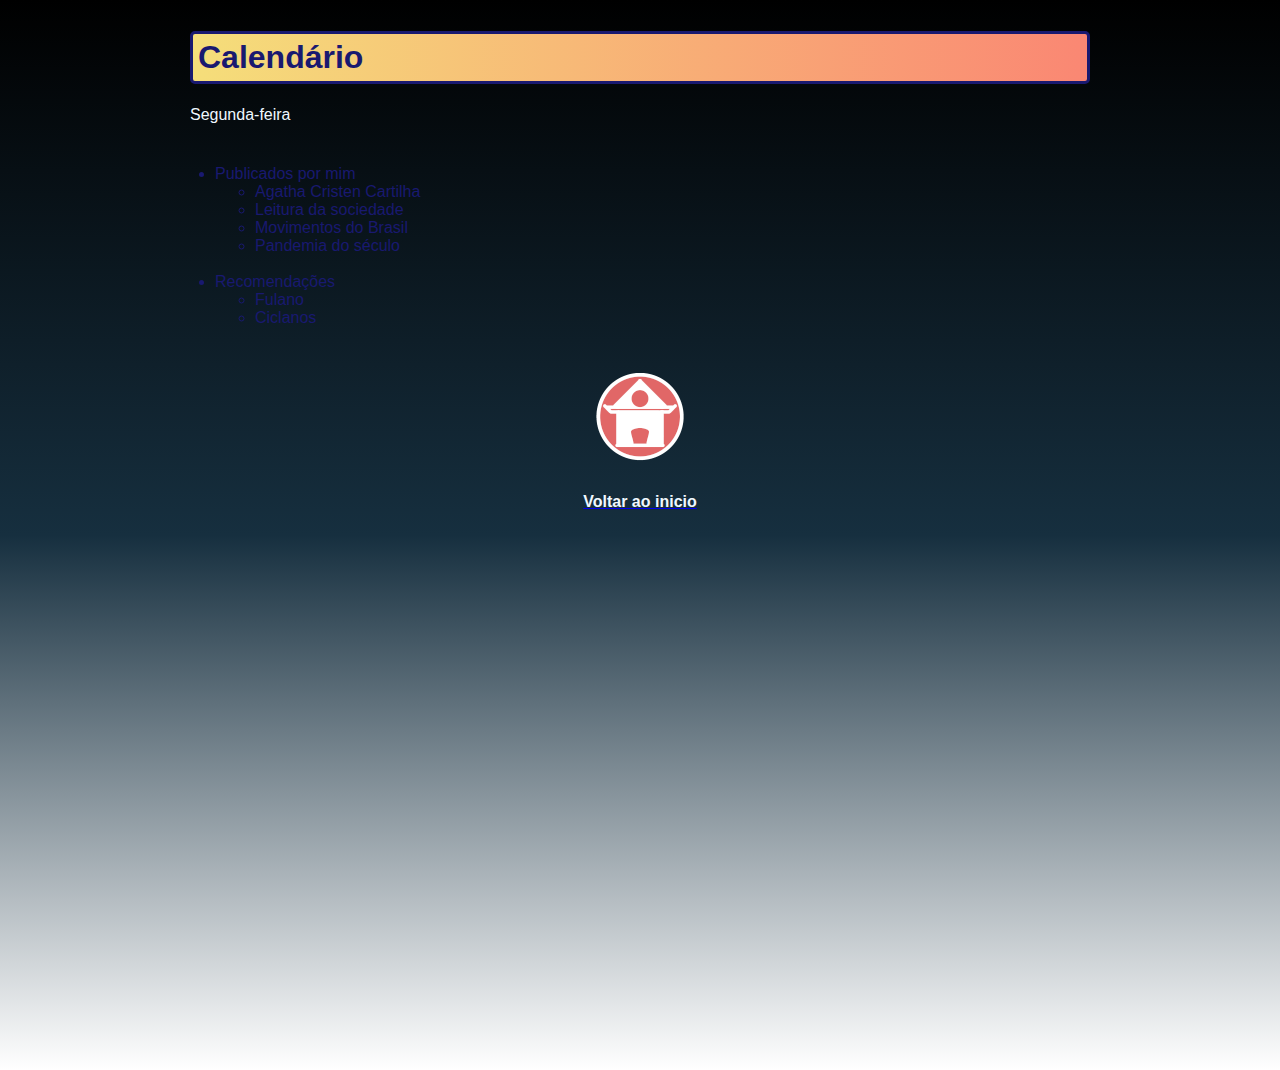
==== page04.html @ 8c2fedb0 "Calendar Up" ====
<!DOCTYPE html>
<html lang="pt-br">
<head>
    <meta charset="UTF-8">
    <meta http-equiv="X-UA-Compatible" content="IE=edge">
    <meta name="viewport" content="width=device-width, initial-scale=1.0">
    <title>Calendário</title>
    <link rel="stylesheet" href="style.css">
    <link rel="shortcut icon" href="icons-AR-blue/favicon.ico" type="image/x-icon">
</head>
<body>

    <h1>Calendário</h1>

    <div class="Calendário">
        <p>Segunda-feira</p>
        <p id="testeimg">
            <img src="images/calendario_2023.jpg">
        </p>
        
    </div>

    <ul id="listaindex" >
        <li> Publicados por mim</li>
        <ul type='circle' >
           <li>Agatha Cristen Cartilha</li>
           <li>Leitura da sociedade</li>
            <li>Movimentos do Brasil</li>
            <li>Pandemia do século</li>
        </ul>
   <br>
        <li> Recomendações</li>
        <ul type='circle' >
           <li>Fulano</li>
           <li>Ciclanos</li>
   
        </ul>
   <br>
        
        
   
   
       
       <br>
       <div id="homebutao">
       <a href="index.html">
                      
           <a href="index.html"><img src="images/homebotao.png" alt="botão inicio"></a>
       </a>
       <a href="index.html">
           <p><strong>Voltar ao inicio</strong></p>
       </a>
    </div>
    
</body>
</html>
---- style.css ----
@charset "UTF-8";

@import url('https://fonts.googleapis.com/css2?family=Dancing+Script&family=Work+Sans:ital,wght@0,200;1,600&display=swap');

@import url('https://fonts.googleapis.com/css2?family=Caveat&display=swap');

@font-face {
    font-family: 'heymag';
    src: url('fonts/HeyMagnolia.ttf')format('truetype');
    font-weight: normal;
    font-style: normal;
}


body{
    
    font-family: Arial, Helvetica, sans-serif;
    font-weight: normal;
    font-style: normal;
    background-image: linear-gradient(to bottom,#000000, #162f3f, white);
    border-radius: 10px;
    width: 900px;
    height: 1050px;
    font-size: 1em;
    padding: 10px;
    margin: auto; 
}
/*
    main{
    background-image: linear-gradient(to bottom,#20BAFF, #B6DBF2, white);
    border-radius: 10px;
    width: 900px;
    height: 1050px;
    font-family: Arial, Helvetica, sans-serif;
    padding: 10px;
    margin: auto;
    }
*/
div#divum {    
    font-style:normal;
    display: inline-block;
    text-align: left;
    font-size: 1em;
    padding: 10px;
    margin: auto;
    border-style: ridge;
    border-color: gold;    
}
div#imaga{
    padding: 10px;
    float:left;
}

div#page05img{
    text-align: center;
}


div#homebutao{
    padding: 10px;
    background-size:auto;
    color: white;
    text-align: center;
}
div#email{
    font-size: 16px;
    font: Arial;
}

/* Color Theme  Yellow, Green, Blue, Wine, Orange
.Blue-sky-background-and-white-clouds-soft-focus,-and-copy-space-1-hex { color: #F5DE7A; }
.Blue-sky-background-and-white-clouds-soft-focus,-and-copy-space-2-hex { color: #69D66B; }
.Blue-sky-background-and-white-clouds-soft-focus,-and-copy-space-3-hex { color: #50BAEB; }
.Blue-sky-background-and-white-clouds-soft-focus,-and-copy-space-4-hex { color: #8C2BD6; }
.Blue-sky-background-and-white-clouds-soft-focus,-and-copy-space-5-hex { color: #FA8773; }
*/


    #assist{
        color: #191970;
        background-color: #F5DE7A;
        border-radius: 5px;
        border-style: groove;
        border-width: 1px;
    }
#sobret{
        color: #4e4eaa;
        background-color: #F5DE7A;
        border-radius: 5px;
        border-style: groove;
        border-width: 1px;
}
/*div#sobreag{
    color:#191970;
        text-align: left;
    
    padding: 15px;       
}
*/
#sbmim{ 
        text-align: left;
        font-size: 1.5em;        
        padding: 5px;
        

        
}
p{
    color: aliceblue;
}
div > p#testeimg { /* div > p  Significa que  o p (parágrafo é filho da div.  Para indicar isso usamos o simbolo >
    ficara assim: 
    div > p  {}
    isso afeta apenas os parágrafos que estão dentro da <div>
     */
        display:none;
    }
    
div.Calendário{
    color: pink;
}

div:hover > p#testeimg{
    display: block;
    color: rgb(255, 255, 255);
    background-color: blue;
    width: 300px;
}

div:hover{
    color: tomato;
}





h1{ color:midnightblue;
    border-style: solid;
    border-radius: 5px;
    padding: 5px;
    background-image: linear-gradient(to right,#F5DE7A,#FA8773);
    font-style: normal;
}
h2{
    font-family: Arial, Helvetica, sans-serif;
    padding: 10px;
    color: rgb(105, 219, 111);
    text-align: justify;
    margin: auto;  
}
h3{
   font-family: Arial, Helvetica, sans-serif; 
   padding: 10px;
   color: midnightblue;
}

#listaindex{
    color: midnightblue;
    padding: 25px;
    text-align: left;
    font-size: 1em;
}
#servlist{
    
    margin-inline-end: 5px;
    line-height:200%;
    display:block;
    color: rgb(41, 41, 121);
    
}
#servlist:hover{
    
    margin-inline-end: 5px;
    line-height:200%;
    display:block;
       
    
}
#page02link{
    color: midnightblue
}

#page02link:hover{
font-weight: bolder;
font-size: 1.2em;
color: #cf6552;

border-radius: 5px;

}


#artgo{
    background-color: #FA8773;
    border-radius: 5px;
    border-style: solid;
    border-color: rgba(116, 35, 113, 0.473);
    border-width: 3px;
    
}



#servpcomu{
    background-color: #FA8773;
    border-radius: 5px;
    border-style: solid;
    border-color: rgba(116, 35, 113, 0.473);
    border-width: 3px;
    
}

div#titu{
    font-family: 'work sans',Arial, Helvetica, sans-serif;
    font-size: 2em;
    color: goldenrod;
    margin: auto;
    padding: 20px;
    text-align: center;
}

#destitu{
    font-family:'work sans';
    
    font-style: normal;
    font-size: 2em;
}


 /* Three image containers (use 25% for four, and 50% for two, etc) */
 .column {
    float: right;
    
    padding: 5px;
  }
  
  /* Clear floats after image containers */
  .row::after {
    content: "";
    box-sizing: border-box;
    clear: both;
    display: table;
  } 

  #ctt{
color: #FA8773;
padding: 10px;
float: right;
text-align: justify;
text-shadow: 1px 1px 0px #FA8773;
font-family: Arial, Helvetica, sans-serif;
font-size: 1.5em;
  }
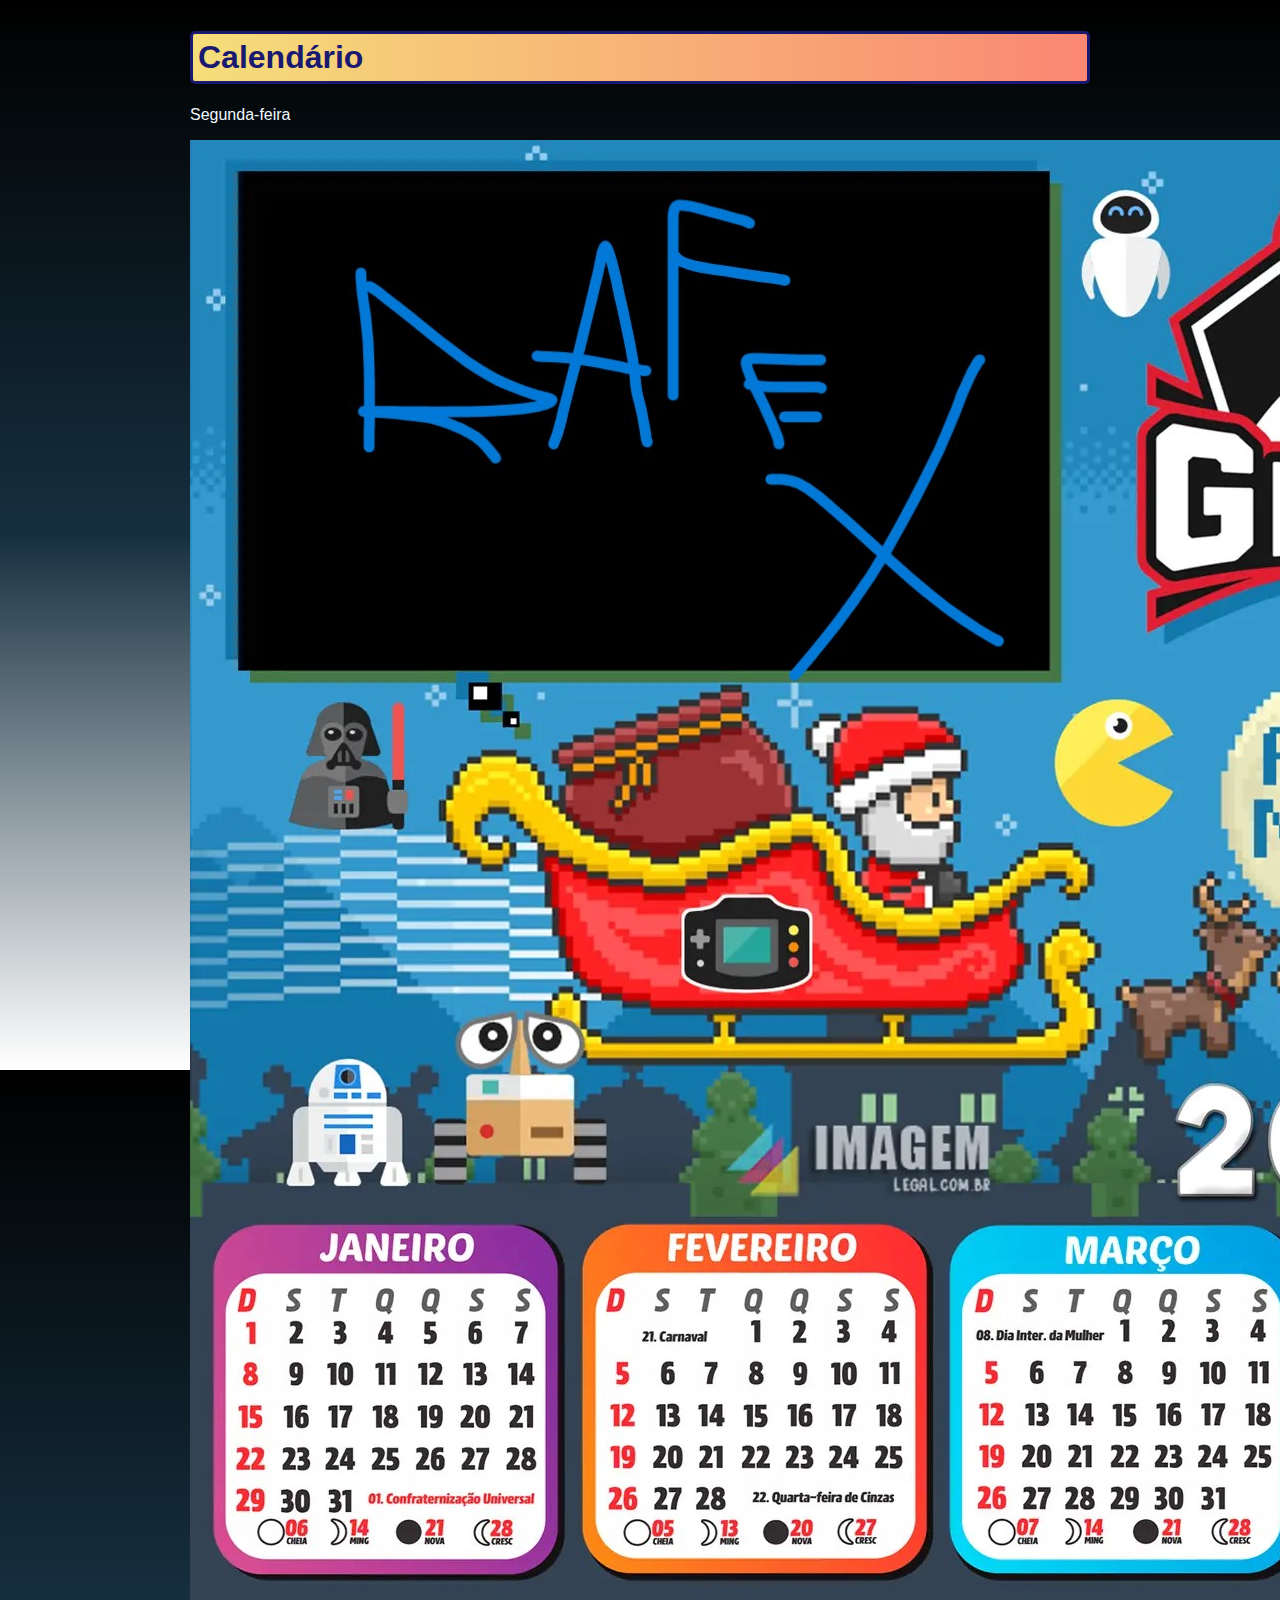
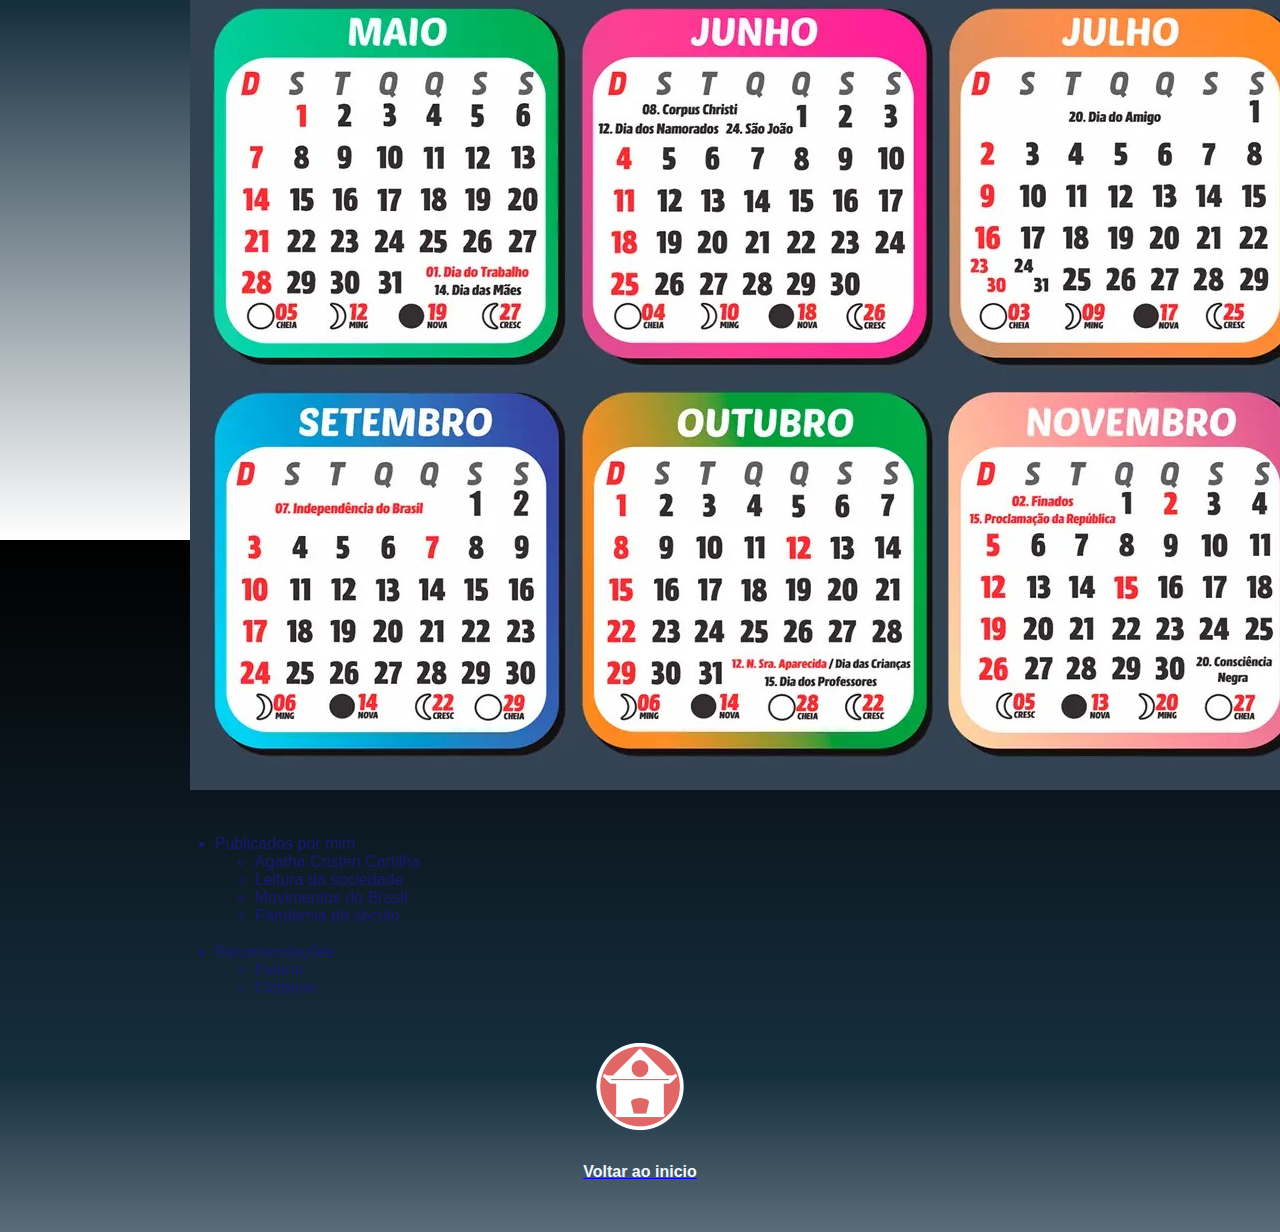
==== commit 1c83a403: "calendarimg descript" ====
--- a/page04.html
+++ b/page04.html
@@ -14,7 +14,7 @@
 
     <div class="Calendário">
         <p>Segunda-feira</p>
-        <p id="testeimg">
+        <p id="calendarimg">
             <img src="images/calendario_2023.jpg">
         </p>
         
--- a/style.css
+++ b/style.css
@@ -10,6 +10,7 @@
     font-weight: normal;
     font-style: normal;
 }
+
 
 
 body{
@@ -75,6 +76,11 @@
 .Blue-sky-background-and-white-clouds-soft-focus,-and-copy-space-5-hex { color: #FA8773; }
 */
 
+
+img#calendarimg{
+    height: 500px;
+    width: 500px;
+}
 
     #assist{
         color: #191970;
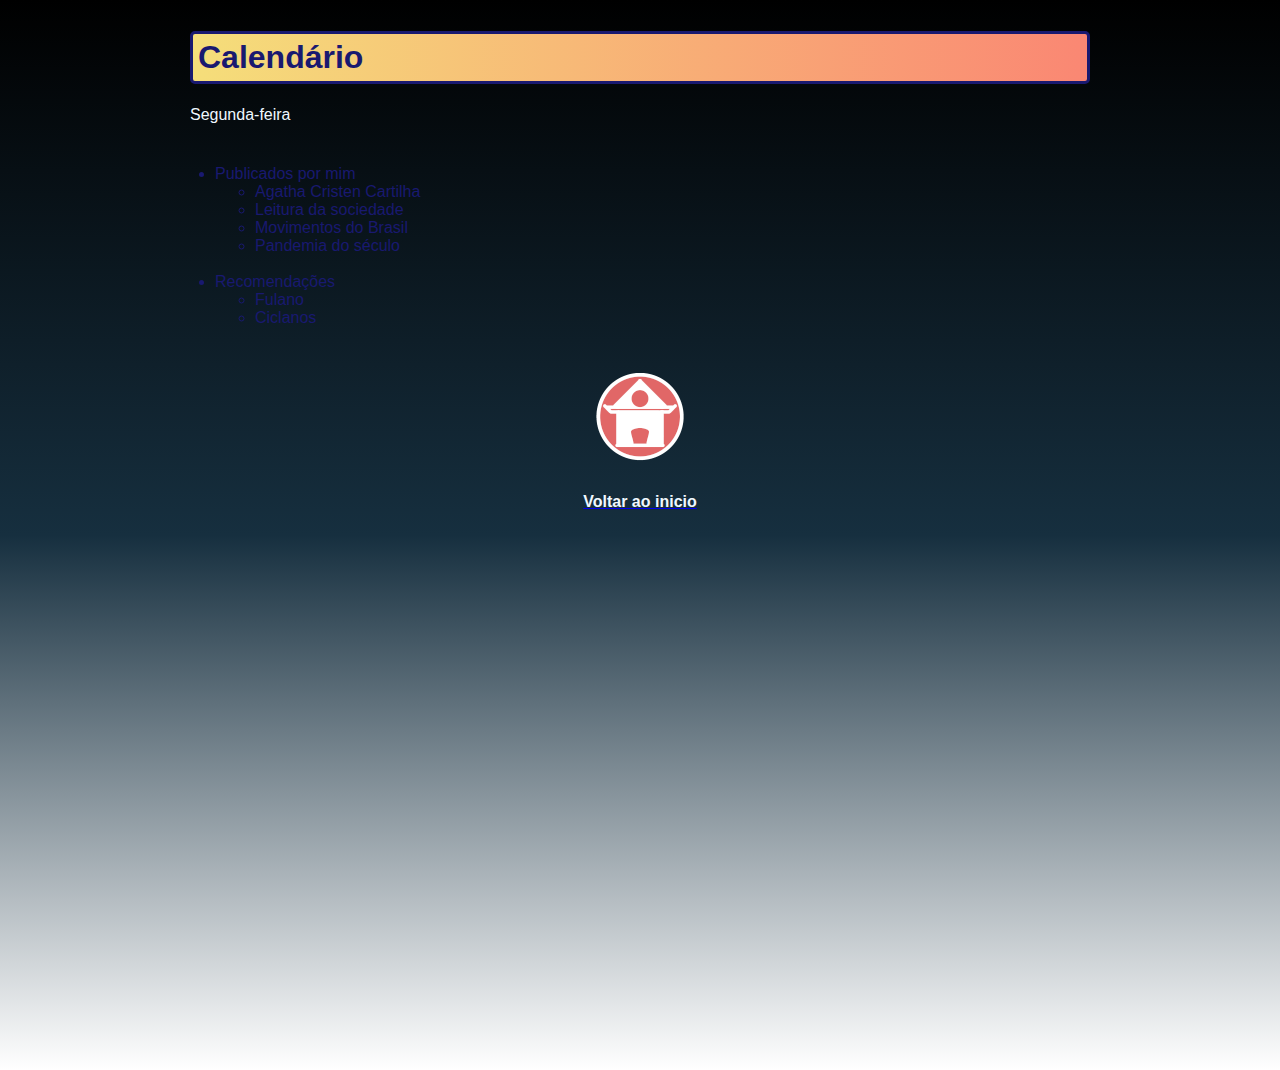
==== commit 333c7f2d: "Update page04.html" ====
--- a/page04.html
+++ b/page04.html
@@ -14,7 +14,7 @@
 
     <div class="Calendário">
         <p>Segunda-feira</p>
-        <p id="calendarimg">
+        <p id="testeimg">
             <img src="images/calendario_2023.jpg">
         </p>
         
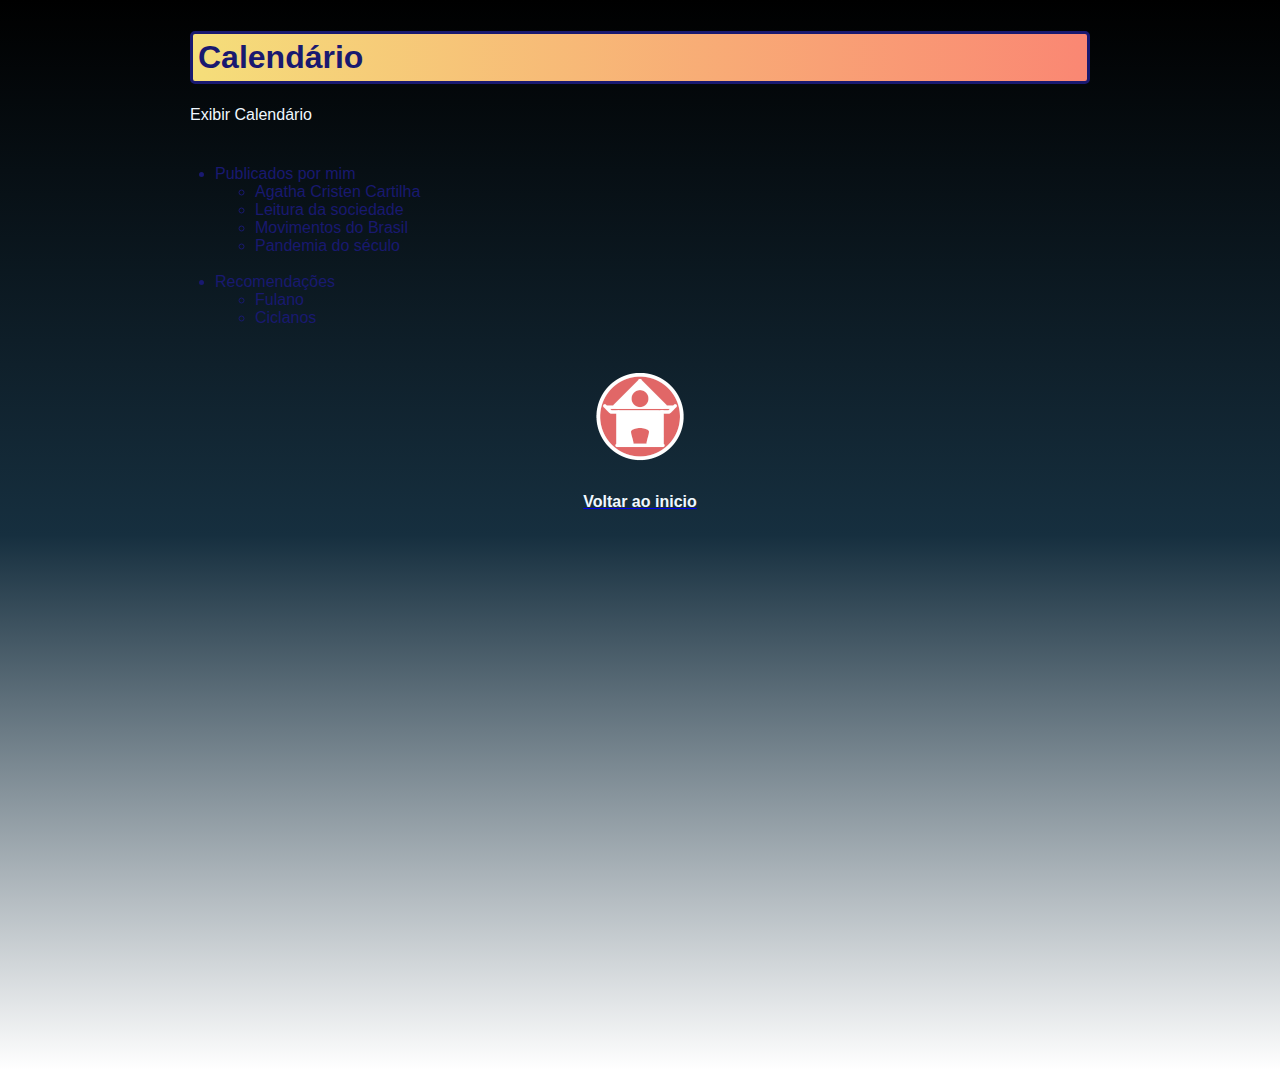
==== commit 5f3e558d: "Update page04.html" ====
--- a/page04.html
+++ b/page04.html
@@ -13,9 +13,9 @@
     <h1>Calendário</h1>
 
     <div class="Calendário">
-        <p>Segunda-feira</p>
+        <p>Exibir Calendário</p>
         <p id="testeimg">
-            <img src="images/calendario_2023.jpg">
+            <img id="calendarimg" src="images/calendario_2023.jpg">
         </p>
         
     </div>
--- a/style.css
+++ b/style.css
@@ -78,8 +78,8 @@
 
 
 img#calendarimg{
-    height: 500px;
-    width: 500px;
+    height: 1000px;
+    width: 1000px;
 }
 
     #assist{
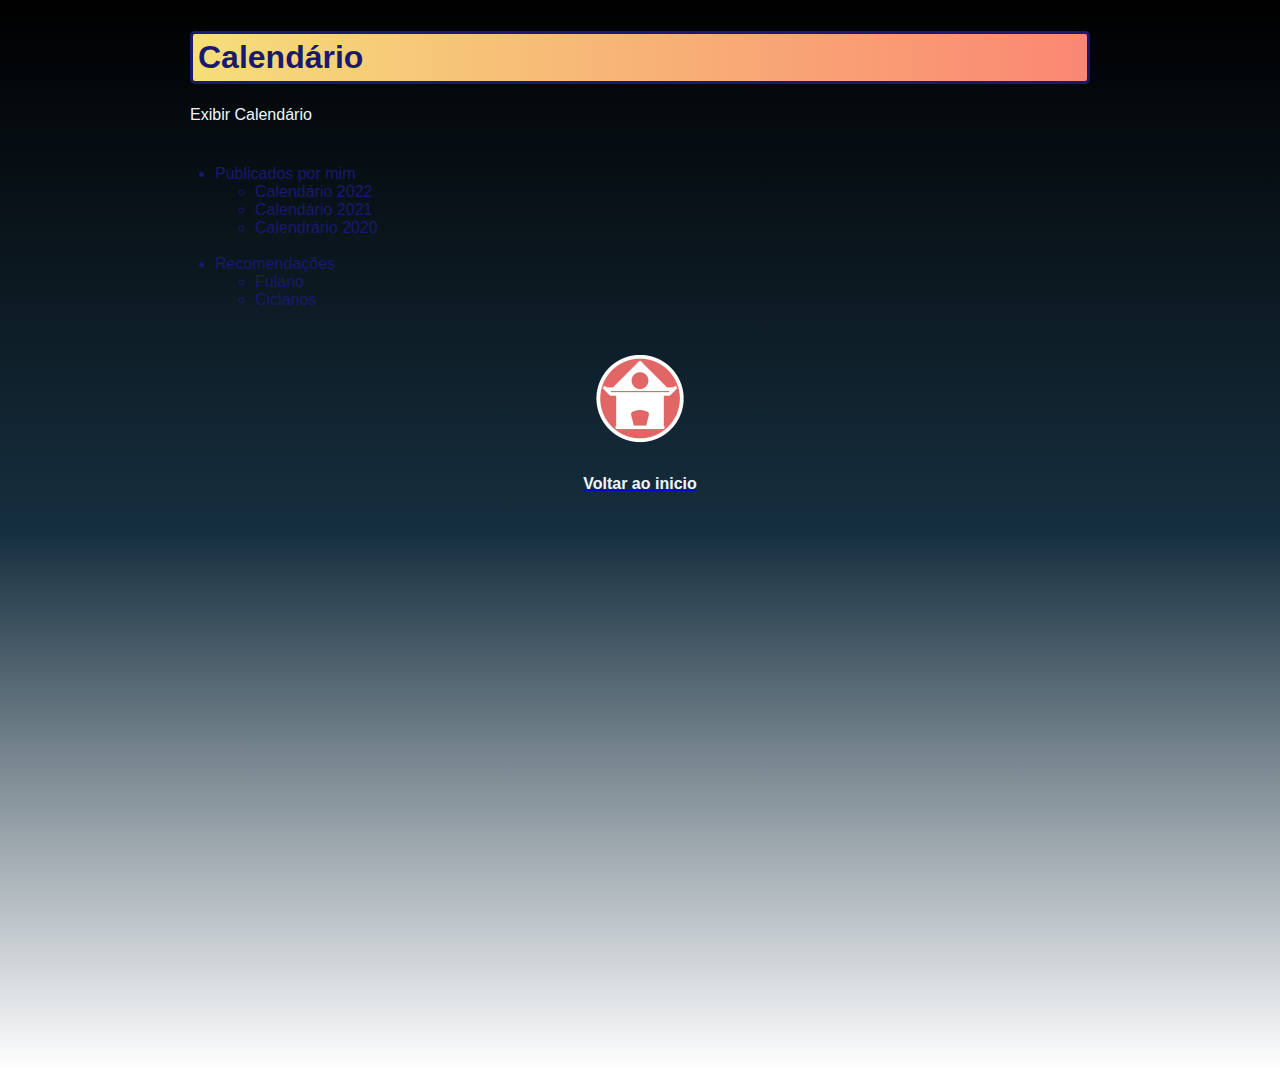
==== commit db874c13: "Update page04.html" ====
--- a/page04.html
+++ b/page04.html
@@ -23,10 +23,10 @@
     <ul id="listaindex" >
         <li> Publicados por mim</li>
         <ul type='circle' >
-           <li>Agatha Cristen Cartilha</li>
-           <li>Leitura da sociedade</li>
-            <li>Movimentos do Brasil</li>
-            <li>Pandemia do século</li>
+           <li>Calendário 2022</li>
+           <li>Calendário 2021</li>
+            <li>Calendrário 2020</li>
+            
         </ul>
    <br>
         <li> Recomendações</li>
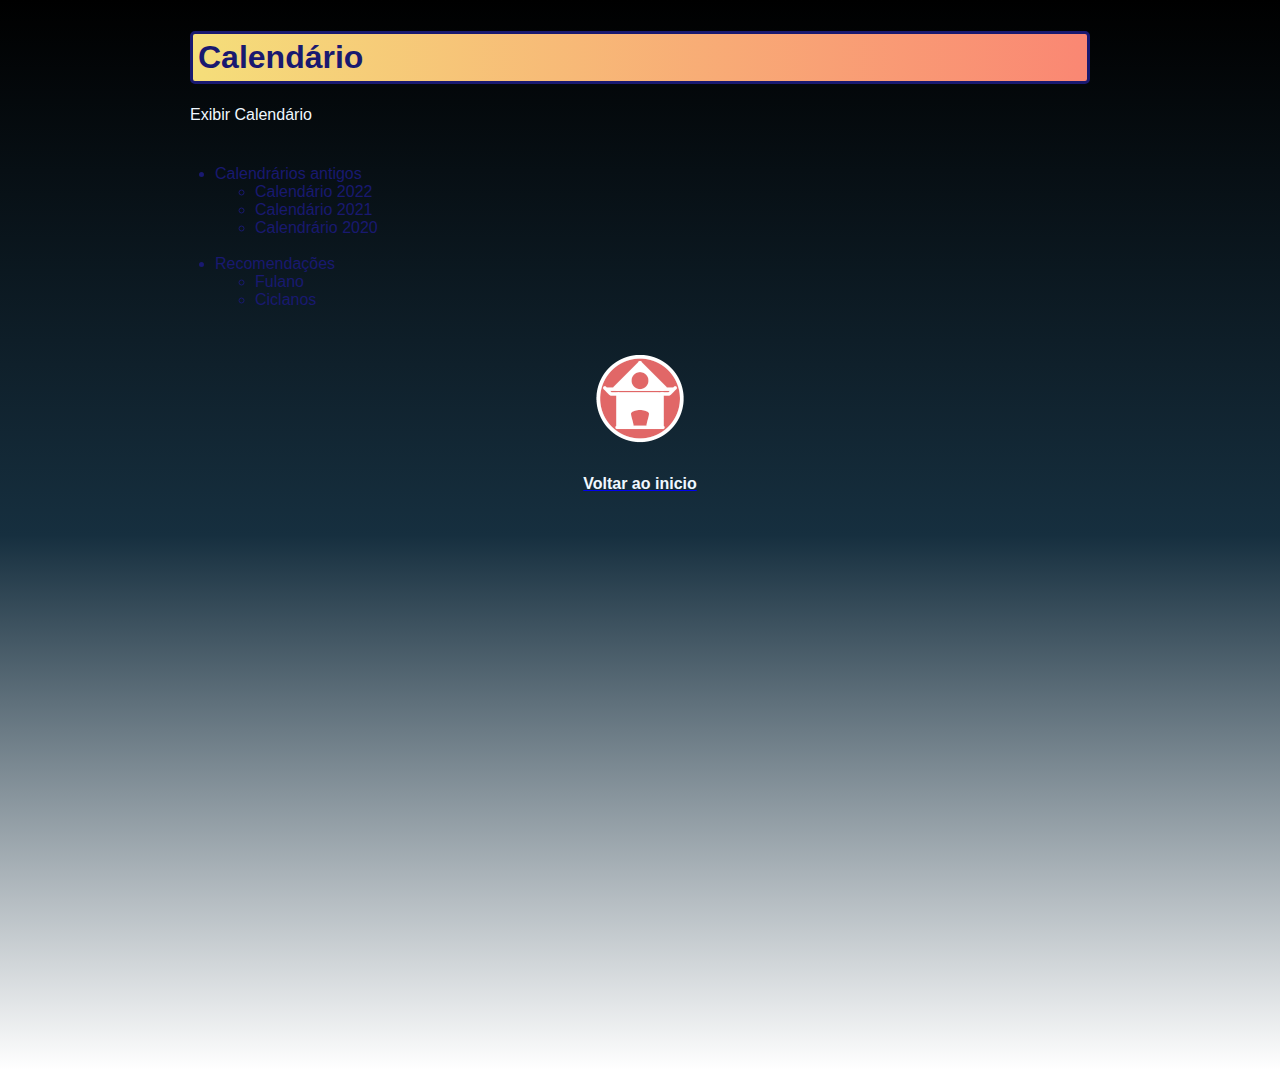
==== commit 33b93df0: "Update page04.html" ====
--- a/page04.html
+++ b/page04.html
@@ -21,7 +21,7 @@
     </div>
 
     <ul id="listaindex" >
-        <li> Publicados por mim</li>
+        <li> Calendrários antigos</li>
         <ul type='circle' >
            <li>Calendário 2022</li>
            <li>Calendário 2021</li>
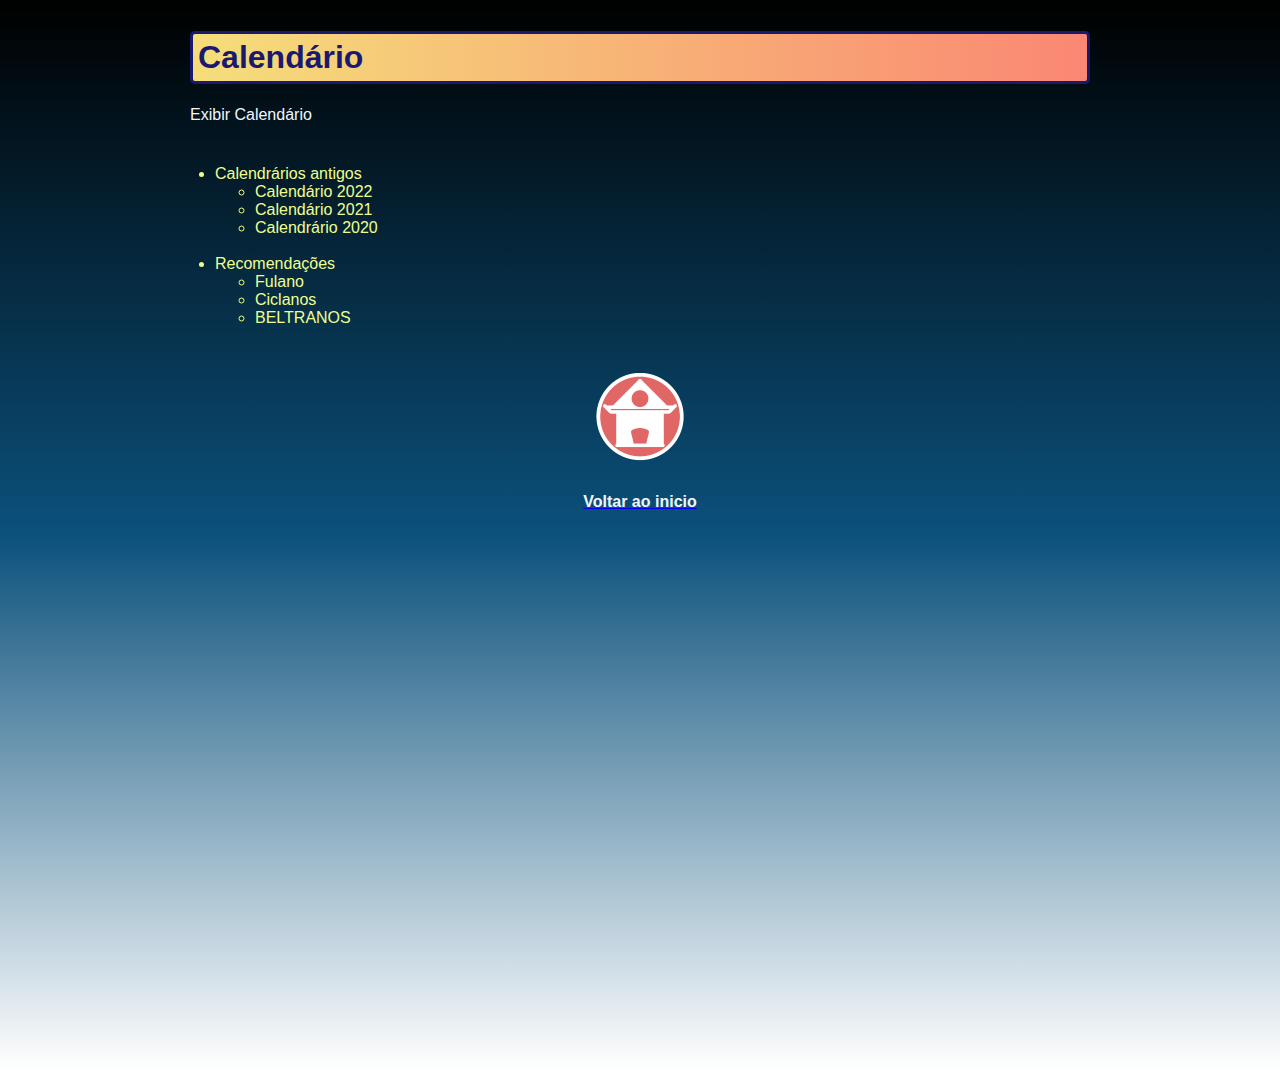
==== commit 6eb6d3a6: "commit" ====
--- a/page04.html
+++ b/page04.html
@@ -33,6 +33,7 @@
         <ul type='circle' >
            <li>Fulano</li>
            <li>Ciclanos</li>
+           <li>BELTRANOS</li>
    
         </ul>
    <br>
--- a/style.css
+++ b/style.css
@@ -18,7 +18,7 @@
     font-family: Arial, Helvetica, sans-serif;
     font-weight: normal;
     font-style: normal;
-    background-image: linear-gradient(to bottom,#000000, #162f3f, white);
+    background-image: linear-gradient(to bottom,#000000, #0b517c, white);
     border-radius: 10px;
     width: 900px;
     height: 1050px;
@@ -82,6 +82,11 @@
     width: 1000px;
 }
 
+img#rfximage{
+height: 300px;
+width: 300px;
+}
+
     #assist{
         color: #191970;
         background-color: #F5DE7A;
@@ -167,6 +172,17 @@
     text-align: left;
     font-size: 1em;
 }
+
+li{
+color: rgb(238, 255, 143);
+}
+
+
+a#page02link{
+    color: rgb(238, 255, 143);
+    }
+    
+
 #servlist{
     
     margin-inline-end: 5px;
